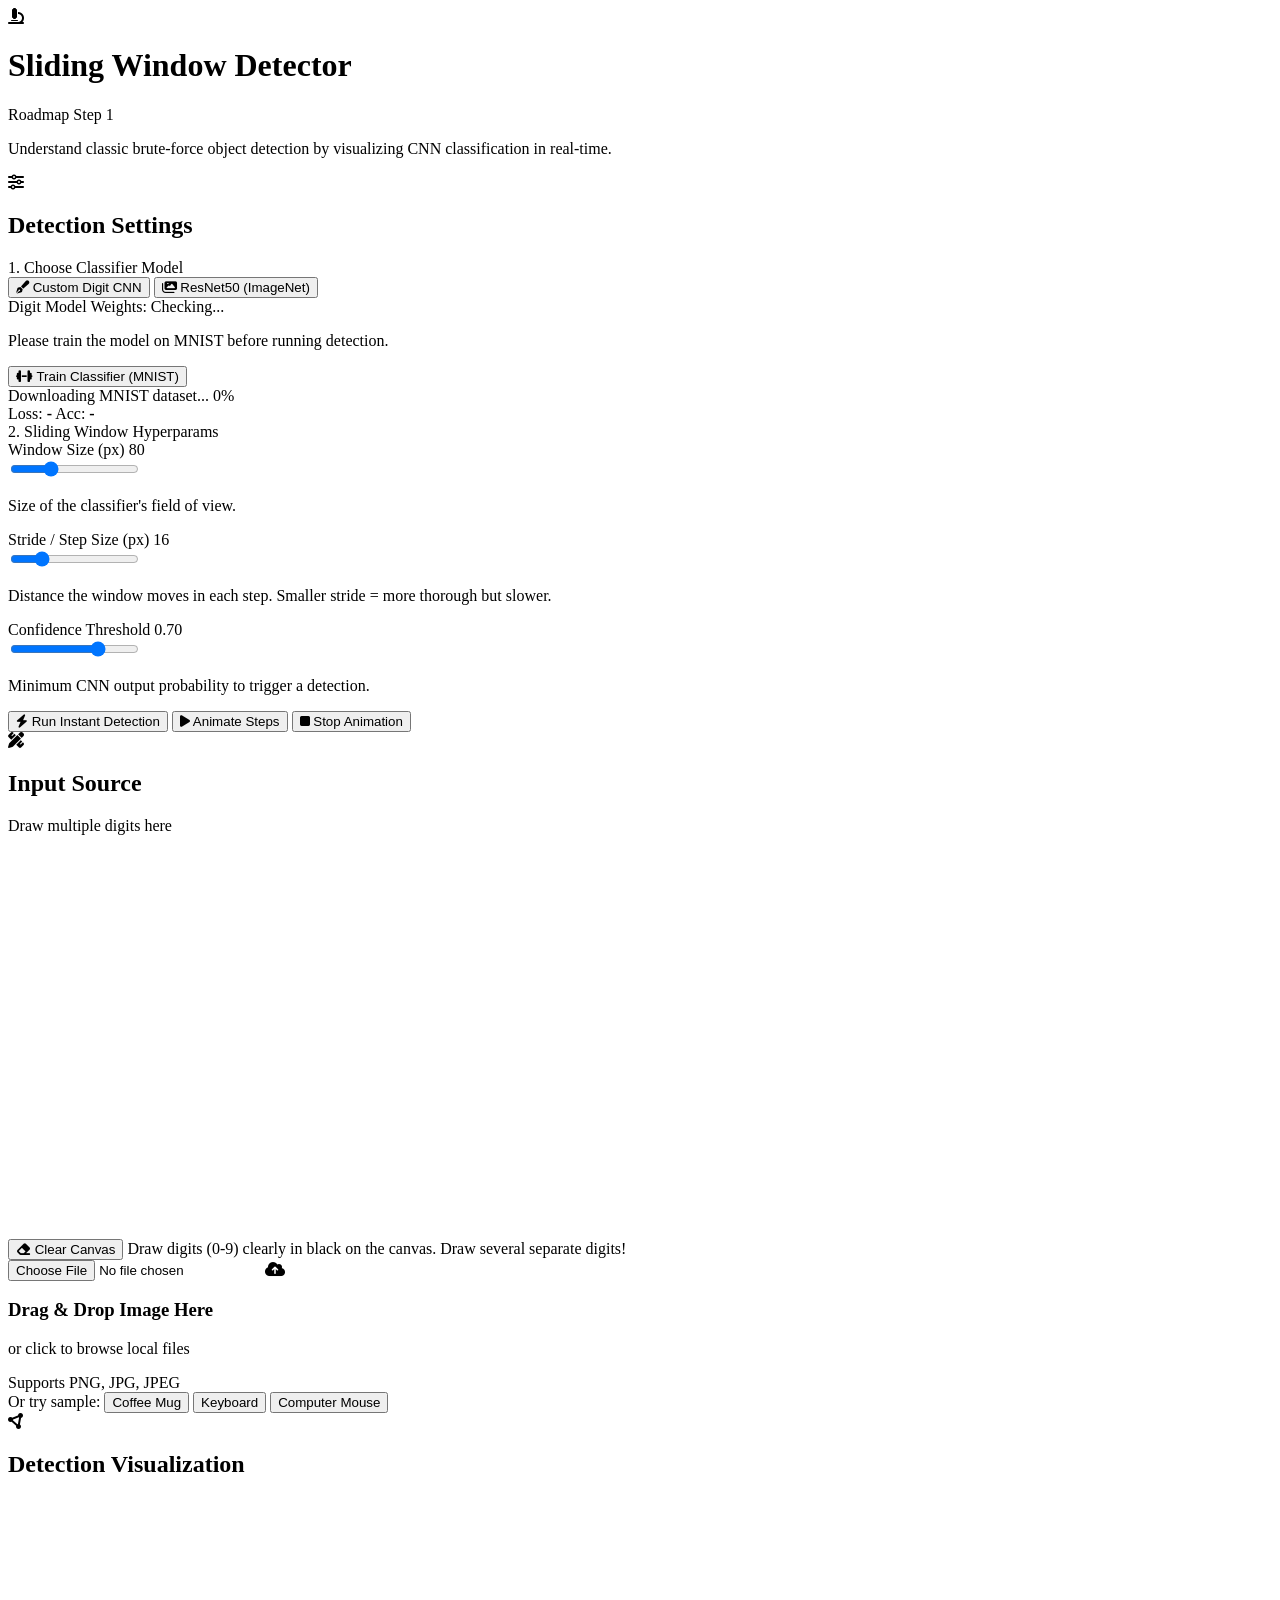
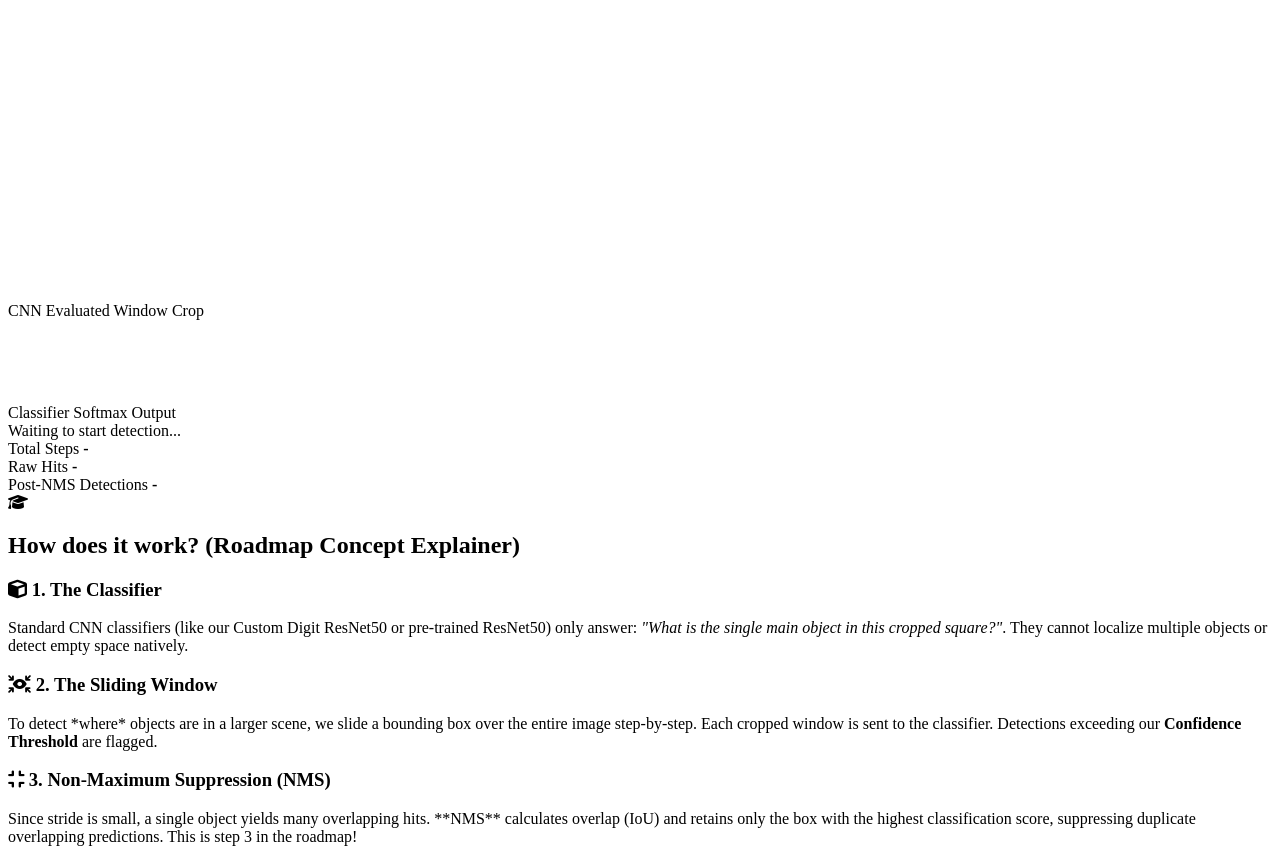
==== 1-Sliding-Window-Detector/templates/index.html @ 8c940f4b "feat: implement sliding window detector web application with Flask backend and digit classification " ====
<!DOCTYPE html>
<html lang="en">
<head>
    <meta charset="UTF-8">
    <meta name="viewport" content="width=device-width, initial-scale=1.0">
    <title>Sliding Window Object Detector - Learning Center</title>
    <!-- Google Fonts -->
    <link rel="preconnect" href="https://fonts.googleapis.com">
    <link rel="preconnect" href="https://fonts.gstatic.com" crossorigin>
    <link href="https://fonts.googleapis.com/css2?family=JetBrains+Mono:wght@400;500;700&family=Outfit:wght@300;400;500;600;700&display=swap" rel="stylesheet">
    <!-- FontAwesome for Icons -->
    <link rel="stylesheet" href="https://cdnjs.cloudflare.com/ajax/libs/font-awesome/6.4.0/css/all.min.css">
    <!-- Custom Style -->
    <link rel="stylesheet" href="/static/style.css">
    <!-- Custom Script -->
    <script src="/static/main.js" defer></script>
</head>
<body>
    <div class="app-container">
        <!-- Header -->
        <header class="app-header">
            <div class="logo">
                <i class="fa-solid fa-microscope glow-icon"></i>
                <h1>Sliding Window Detector</h1>
                <span class="badge">Roadmap Step 1</span>
            </div>
            <p class="subtitle">Understand classic brute-force object detection by visualizing CNN classification in real-time.</p>
        </header>

        <!-- Main Workspace -->
        <div class="workspace-grid">
            
            <!-- COLUMN 1: Controls -->
            <section class="panel glass controls-panel">
                <div class="panel-header">
                    <i class="fa-solid fa-sliders"></i>
                    <h2>Detection Settings</h2>
                </div>
                
                <!-- Model Selection -->
                <div class="control-group">
                    <label class="group-title">1. Choose Classifier Model</label>
                    <div class="toggle-buttons">
                        <button type="button" id="btn-model-digit" class="toggle-btn active" data-model="digit">
                            <i class="fa-solid fa-pen-fancy"></i>
                            <span>Custom Digit CNN</span>
                        </button>
                        <button type="button" id="btn-model-resnet50" class="toggle-btn" data-model="resnet50">
                            <i class="fa-solid fa-images"></i>
                            <span>ResNet50 (ImageNet)</span>
                        </button>
                    </div>
                </div>

                <!-- Custom CNN Training Status (Visible only for Digit Model) -->
                <div id="digit-training-section" class="control-group training-box glass-inset">
                    <div class="training-header">
                        <span>Digit Model Weights:</span>
                        <span id="model-status-badge" class="badge badge-warning">Checking...</span>
                    </div>
                    <p id="model-status-text" class="help-text">Please train the model on MNIST before running detection.</p>
                    
                    <button id="btn-train-model" class="btn btn-secondary">
                        <i class="fa-solid fa-dumbbell"></i> Train Classifier (MNIST)
                    </button>
                    
                    <div id="training-progress-container" class="progress-container hidden">
                        <div class="progress-bar-wrapper">
                            <div id="training-progress-bar" class="progress-bar" style="width: 0%;"></div>
                        </div>
                        <div class="progress-stats">
                            <span id="training-progress-msg">Downloading MNIST dataset...</span>
                            <span id="training-progress-pct">0%</span>
                        </div>
                        <div id="training-metrics" class="metrics hidden">
                            <span>Loss: <strong id="metric-loss">-</strong></span>
                            <span>Acc: <strong id="metric-acc">-</strong></span>
                        </div>
                    </div>
                </div>

                <!-- Hyperparameters Sliders -->
                <div class="control-group">
                    <label class="group-title">2. Sliding Window Hyperparams</label>
                    
                    <!-- Window Size -->
                    <div class="slider-container">
                        <div class="slider-header">
                            <span>Window Size (px)</span>
                            <span class="value-display" id="val-window-size">80</span>
                        </div>
                        <input type="range" id="slider-window-size" min="30" max="200" step="5" value="80">
                        <p class="help-text">Size of the classifier's field of view.</p>
                    </div>

                    <!-- Stride -->
                    <div class="slider-container">
                        <div class="slider-header">
                            <span>Stride / Step Size (px)</span>
                            <span class="value-display" id="val-stride">16</span>
                        </div>
                        <input type="range" id="slider-stride" min="4" max="60" step="2" value="16">
                        <p class="help-text">Distance the window moves in each step. Smaller stride = more thorough but slower.</p>
                    </div>

                    <!-- Confidence Threshold -->
                    <div class="slider-container">
                        <div class="slider-header">
                            <span>Confidence Threshold</span>
                            <span class="value-display" id="val-min-conf">0.70</span>
                        </div>
                        <input type="range" id="slider-min-conf" min="0.10" max="0.95" step="0.05" value="0.70">
                        <p class="help-text">Minimum CNN output probability to trigger a detection.</p>
                    </div>
                </div>

                <!-- Action Triggers -->
                <div class="action-buttons">
                    <button id="btn-detect-instant" class="btn btn-primary">
                        <i class="fa-solid fa-bolt"></i> Run Instant Detection
                    </button>
                    <button id="btn-detect-animate" class="btn btn-accent">
                        <i class="fa-solid fa-play"></i> Animate Steps
                    </button>
                    <button id="btn-stop" class="btn btn-danger hidden">
                        <i class="fa-solid fa-stop"></i> Stop Animation
                    </button>
                </div>
            </section>

            <!-- COLUMN 2: Input Workspace -->
            <section class="panel glass workspace-panel">
                <div class="panel-header">
                    <i class="fa-solid fa-pen-ruler"></i>
                    <h2>Input Source</h2>
                    <span class="header-hint" id="workspace-hint">Draw multiple digits here</span>
                </div>

                <!-- Workspace Content -->
                <div class="workspace-viewport">
                    
                    <!-- Digit Canvas Workspace -->
                    <div id="digit-workspace" class="input-area active">
                        <div class="canvas-container">
                            <canvas id="drawing-canvas" width="400" height="400"></canvas>
                        </div>
                        <div class="canvas-controls">
                            <button id="btn-clear-canvas" class="btn btn-outline">
                                <i class="fa-solid fa-eraser"></i> Clear Canvas
                            </button>
                            <span class="help-text">Draw digits (0-9) clearly in black on the canvas. Draw several separate digits!</span>
                        </div>
                    </div>

                    <!-- ResNet50 Upload Workspace -->
                    <div id="resnet50-workspace" class="input-area">
                        <div id="upload-dropzone" class="dropzone">
                            <input type="file" id="file-input" accept="image/*" class="hidden">
                            <i class="fa-solid fa-cloud-arrow-up cloud-icon"></i>
                            <h3>Drag & Drop Image Here</h3>
                            <p>or click to browse local files</p>
                            <span class="format-note">Supports PNG, JPG, JPEG</span>
                        </div>
                        <div class="sample-images">
                            <span>Or try sample:</span>
                            <button class="sample-btn" data-sample="mug">Coffee Mug</button>
                            <button class="sample-btn" data-sample="keyboard">Keyboard</button>
                            <button class="sample-btn" data-sample="mouse">Computer Mouse</button>
                        </div>
                    </div>
                </div>
            </section>

            <!-- COLUMN 3: Visualization & Dashboard -->
            <section class="panel glass visualization-panel">
                <div class="panel-header">
                    <i class="fa-solid fa-circle-nodes"></i>
                    <h2>Detection Visualization</h2>
                </div>

                <div class="visualization-container">
                    <div class="render-box">
                        <!-- Source image drawn here for overlays -->
                        <canvas id="viz-canvas" width="400" height="400"></canvas>
                        <!-- Heatmap Overlay -->
                        <canvas id="heatmap-canvas" width="400" height="400" class="hidden"></canvas>
                        <!-- SVG for boxes overlays -->
                        <div id="detection-overlay" class="overlay-container"></div>
                        <!-- Current sliding window box overlay (HTML/CSS) -->
                        <div id="sliding-box-guide" class="sliding-box-guide hidden"></div>
                    </div>
                </div>

                <!-- Live Evaluation Panel -->
                <div class="live-evaluation-dashboard glass-inset">
                    <div class="live-crop-section">
                        <div class="section-title">CNN Evaluated Window Crop</div>
                        <div class="crop-preview-box">
                            <canvas id="crop-canvas" width="80" height="80"></canvas>
                        </div>
                    </div>
                    
                    <div class="live-predictions-section">
                        <div class="section-title">Classifier Softmax Output</div>
                        <div id="predictions-bars" class="predictions-bars">
                            <!-- Populated by JavaScript -->
                            <div class="predictions-empty">Waiting to start detection...</div>
                        </div>
                    </div>
                </div>

                <!-- Stats Footer -->
                <div class="stats-row">
                    <div class="stat-card">
                        <span class="stat-lbl">Total Steps</span>
                        <strong id="stat-total-steps">-</strong>
                    </div>
                    <div class="stat-card">
                        <span class="stat-lbl">Raw Hits</span>
                        <strong id="stat-raw-hits">-</strong>
                    </div>
                    <div class="stat-card">
                        <span class="stat-lbl">Post-NMS Detections</span>
                        <strong id="stat-final-detections">-</strong>
                    </div>
                </div>
            </section>
        </div>

        <!-- Concept Explainer -->
        <section class="panel glass explainer-panel">
            <div class="panel-header">
                <i class="fa-solid fa-graduation-cap"></i>
                <h2>How does it work? (Roadmap Concept Explainer)</h2>
            </div>
            <div class="explainer-content">
                <div class="explainer-item">
                    <h3><i class="fa-solid fa-cube"></i> 1. The Classifier</h3>
                    <p>Standard CNN classifiers (like our Custom Digit ResNet50 or pre-trained ResNet50) only answer: <em>"What is the single main object in this cropped square?"</em>. They cannot localize multiple objects or detect empty space natively.</p>
                </div>
                <div class="explainer-item">
                    <h3><i class="fa-solid fa-arrows-to-eye"></i> 2. The Sliding Window</h3>
                    <p>To detect *where* objects are in a larger scene, we slide a bounding box over the entire image step-by-step. Each cropped window is sent to the classifier. Detections exceeding our <strong>Confidence Threshold</strong> are flagged.</p>
                </div>
                <div class="explainer-item">
                    <h3><i class="fa-solid fa-compress"></i> 3. Non-Maximum Suppression (NMS)</h3>
                    <p>Since stride is small, a single object yields many overlapping hits. **NMS** calculates overlap (IoU) and retains only the box with the highest classification score, suppressing duplicate overlapping predictions. This is step 3 in the roadmap!</p>
                </div>
            </div>
        </section>
    </div>
</body>
</html>
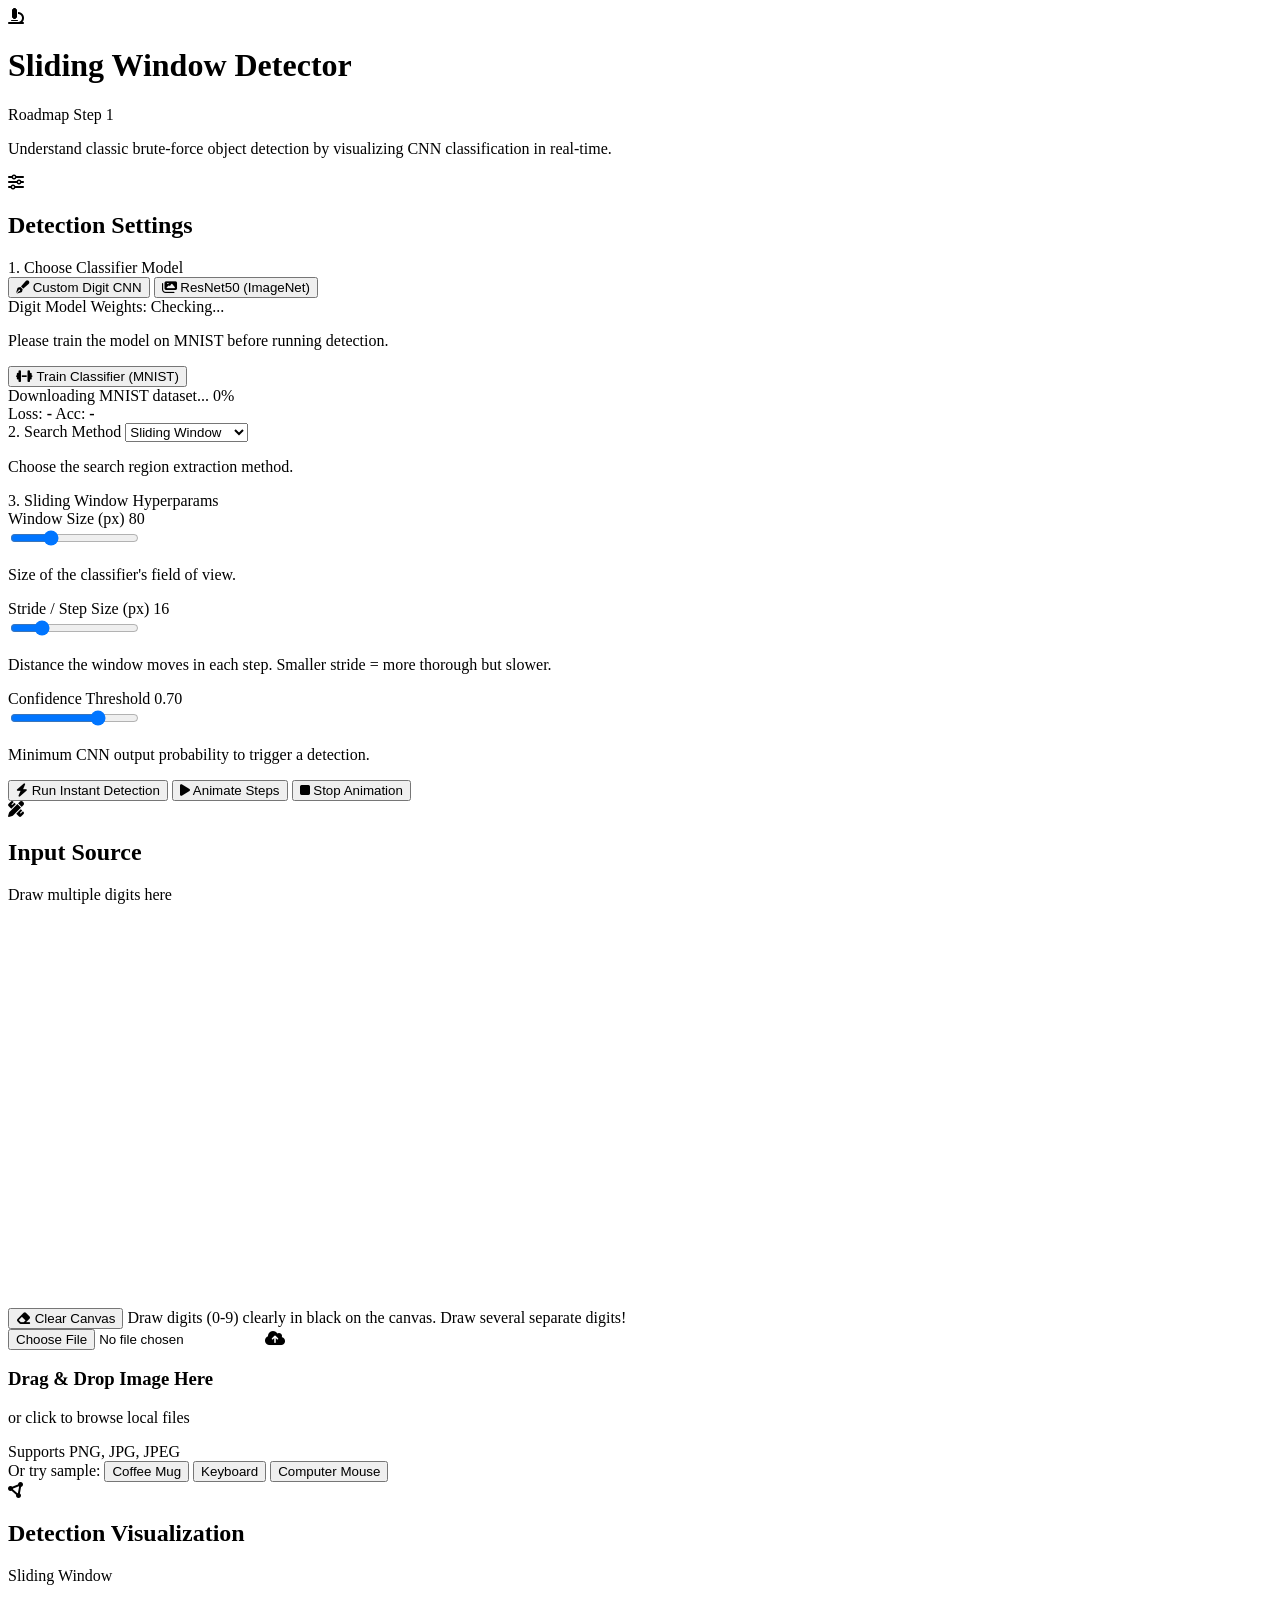
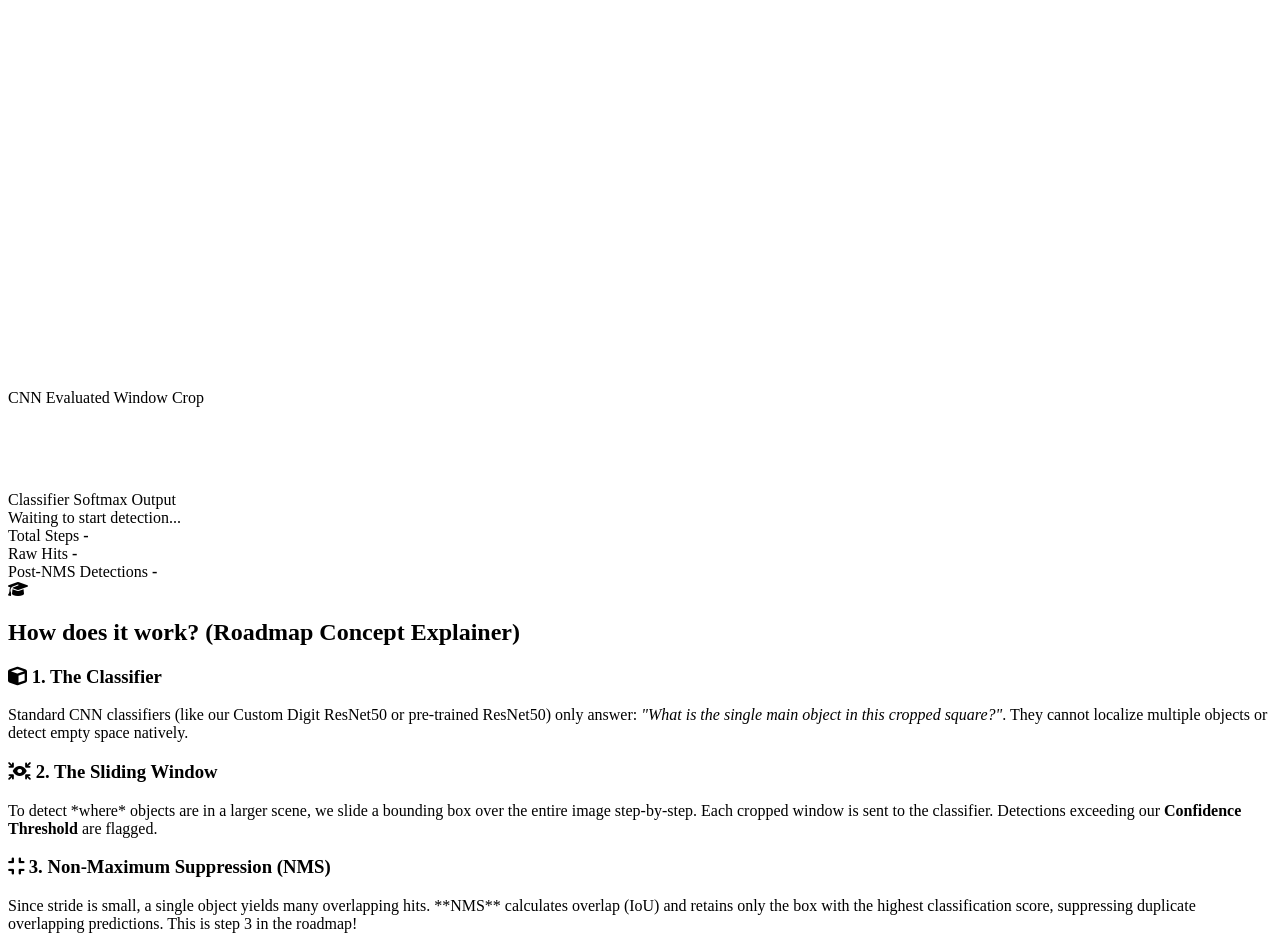
==== commit 4dfd04da: "feat: add selective search region proposal method as an alternative to sliding window detection" ====
--- a/1-Sliding-Window-Detector/templates/index.html
+++ b/1-Sliding-Window-Detector/templates/index.html
@@ -79,12 +79,22 @@
                     </div>
                 </div>
 
+                <!-- Search Method Dropdown -->
+                <div class="control-group">
+                    <label class="group-title" for="select-method">2. Search Method</label>
+                    <select id="select-method" class="glass-select">
+                        <option value="sliding_window">Sliding Window</option>
+                        <option value="selective_search">Selective Search</option>
+                    </select>
+                    <p class="help-text">Choose the search region extraction method.</p>
+                </div>
+
                 <!-- Hyperparameters Sliders -->
-                <div class="control-group">
-                    <label class="group-title">2. Sliding Window Hyperparams</label>
+                <div class="control-group" id="hyperparams-section">
+                    <label class="group-title">3. Sliding Window Hyperparams</label>
                     
                     <!-- Window Size -->
-                    <div class="slider-container">
+                    <div class="slider-container" id="container-window-size">
                         <div class="slider-header">
                             <span>Window Size (px)</span>
                             <span class="value-display" id="val-window-size">80</span>
@@ -94,7 +104,7 @@
                     </div>
 
                     <!-- Stride -->
-                    <div class="slider-container">
+                    <div class="slider-container" id="container-stride">
                         <div class="slider-header">
                             <span>Stride / Step Size (px)</span>
                             <span class="value-display" id="val-stride">16</span>
@@ -176,6 +186,7 @@
                 <div class="panel-header">
                     <i class="fa-solid fa-circle-nodes"></i>
                     <h2>Detection Visualization</h2>
+                    <span id="detect-method-badge" class="badge" style="margin-left: auto;">Sliding Window</span>
                 </div>
 
                 <div class="visualization-container">
